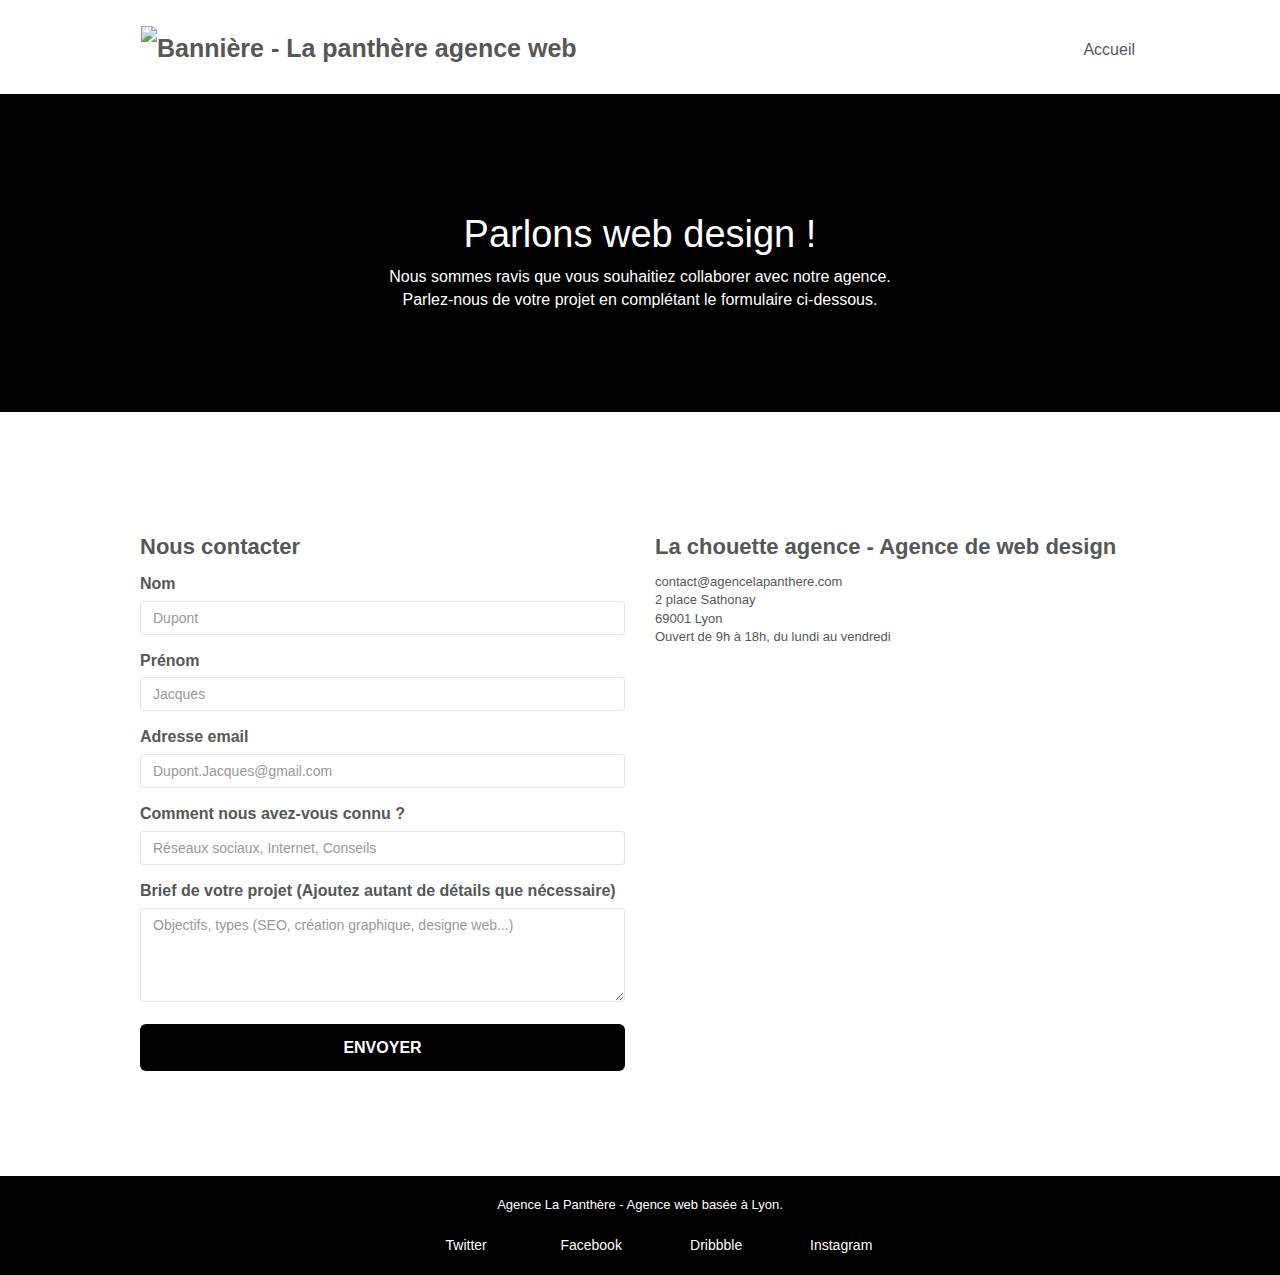
==== contact.html @ c0180944 "first commit" ====
<!doctype html>
<html lang="fr">
<head>
    <meta charset="utf-8">
    <meta name="description" content="Agence La Panthère - Agence web basée à Lyon. Nous souhaitons aider les entreprises de la région  à se développer et à connaître le succès en attirant de nouveaux clients.">
    <meta name="robots" content="index, follow">
    <meta name="viewport" content="width=device-width, initial-scale=1.0, viewport-fit=cover">
    <link rel="shortcut icon" type="image/png" href="favicon.jpg">
    
	<link rel="stylesheet" type="text/css" href="./css/bootstrap.min.css">
	<link rel="stylesheet" type="text/css" href="style.css">
	<link rel="stylesheet" type="text/css" href="./css/font-awesome.min.css">
	<link rel="stylesheet" type="text/css" href="./css/et-line.min.css">
	
    
	<script src="./js/jquery-2.1.0.min.js" defer></script>
	<script src="./js/bootstrap.min.js" defer></script>
	<script src="./js/blocs.min.js" defer></script>
	<script src="./js/jqBootstrapValidation.js" defer></script>
	<script src="./js/formHandler.js" defer></script>
    <title>Contact</title> 

    
<!-- Analytics -->
 
<!-- Analytics END -->
    
</head>
<body>
	<!-- Principal conteneur -->
	<div class="page-container">
		
		<!-- bloc-0 -->
		<header class="bloc bgc-white l-bloc " id="bloc-0">
			<div class="container bloc-sm">
				<nav class="navbar row">
					<div class="navbar-header">
						<a class="navbar-brand" href="index.html"><img src="img/agence-la-panthere-monochrome.webp" alt="Bannière - La panthère agence web" height="40" /></a>
						<button id="nav-toggle" type="button" class="ui-navbar-toggle navbar-toggle" data-toggle="collapse" data-target=".navbar-1">
							<span class="sr-only">Toggle navigation</span><span class="icon-bar"></span><span class="icon-bar"></span><span class="icon-bar"></span>
						</button>
					</div>
					<div class="collapse navbar-collapse navbar-1 special-dropdown-nav">
						<ul class="site-navigation nav navbar-nav">
							<li>
								<a href="index.html">Accueil</a>
							</li>
						</ul>
					</div>
				</nav>
			</div>
		</header>
		<!-- bloc-0 END -->

		<!-- bloc-6 -->
		<section class="bloc bg-dots-bg bg-repeat bgc-atomic-tangerine d-bloc bloc-bg-texture texture-paper" id="bloc-6">
			<div class="container bloc-lg">
				<div class="row">
					<div class="col-sm-12">
						<h1 class="text-center hero-bloc-text tc-white">
							Parlons web design !
						</h1>
						<p class="text-center mg-lg tc-white tight-width-whitespace size-one">
							Nous sommes ravis que vous souhaitiez collaborer avec notre agence.<br>
							Parlez-nous de votre projet en complétant le formulaire ci-dessous.
						</p>
					</div>
				</div>
			</div>
		</section>
		<!-- bloc-6 END -->

		<!-- bloc-7 -->
		<section class="bloc bgc-white l-bloc" id="bloc-7">
			<div class="container bloc-lg">
				<div class="row">
					<div class="col-sm-6">
						<h2 class="text-tittle">Nous contacter</h2>
						<form id="form_1" novalidate success-msg="Your message has been sent." fail-msg="Sorry it seems that our mail server is not responding, Sorry for the inconvenience!">
							<div class="form-group">
								<label for="name" class="form-label bold">Nom</label>
								<input type="text" id="name" class="form-control" required placeholder="Dupont">
							</div>
							<div class="form-group">
								<label for="name" class="form-label bold">Prénom</label>
								<input type="text" id="Name" class="form-control" required placeholder="Jacques">
							</div>
							<div class="form-group">
								<label for="name" class="form-label bold">Adresse email</label>
								<input id="email" class="form-control" type="email" required placeholder="Dupont.Jacques@gmail.com"/>
							</div>
							<div class="form-group">
								<label for="name" class="form-label bold">Comment nous avez-vous connu ? </label>
								<input class="form-control" type="email" required id="input_504" placeholder="Réseaux sociaux, Internet, Conseils"/>
							</div>
							<div class="form-group">
								<label for="name" class="form-label bold">
									Brief de votre projet (Ajoutez autant de détails que nécessaire)<br>
								</label>
								<textarea id="message" class="form-control" rows="4" cols="50" required placeholder="Objectifs, types (SEO, création graphique, designe web...)"></textarea>
							</div> 
							<button class="bloc-button btn btn-lg btn-block cta-hero btn-atomic-tangerine" type="submit">
								Envoyer
							</button>
						</form>
					</div>
					<div class="col-sm-6">
						<h2 class="text-tittle">La chouette agence - Agence de web design</h2>
						<p class="size">
							contact@agencelapanthere.com<br>2 place Sathonay<br> 69001 Lyon<br>Ouvert de 9h à 18h, du lundi au vendredi<br>
						</p>
					</div>
				</div>
			</div>
		</section>
		<!-- bloc-7 END -->

		<!-- ScrollToTop Button -->
		<a class="bloc-button btn btn-d scrollToTop" onclick="scrollToTarget('1')"><span class="fa fa-chevron-up"></span></a>
		<!-- ScrollToTop Button END-->


		<!-- Footer - bloc-8 -->
		<section class="footer">
			<div class="bloc bgc-atomic-tangerine d-bloc" id="bloc-8">
				<div class="container bloc-sm">
					<div class="row">
						<div class="col-sm-12">
							<p class="text-center white size">
								Agence La Panthère - Agence web basée à Lyon.
							</p>
							<div class="row row-no-gutters social">
								<div class="col-sm-3">
									<div class="text-center">
										<a class="social" href="index.html"><span class="fa fa-twitter icon-md"></span>Twitter</a>
									</div>
								</div>
								<div class="col-sm-3">
									<div class="text-center">
										<a class="social" href="index.html"><span class="fa fa-facebook icon-md"></span>Facebook</a>
									</div>
								</div>
								<div class="col-sm-3">
									<div class="text-center">
										<a class="social" href="index.html"><span class="fa fa-dribbble icon-md"></span>Dribbble</a>
									</div>
								</div>
								<div class="col-sm-3">
									<div class="text-center">
										<a class="social" href="index.html"><span class="fa fa-instagram icon-md"></span>Instagram</a>
									</div>
								</div>
							</div>
						</div>
					</div>
				</div>
			</div>
		</section>
		<!-- Footer - bloc-8 END -->

	</div>
	<!-- Principal conteneur END -->

</body>
</html>
---- style.css ----
body {
    margin: 0;
    padding: 0;
    background: #FFF;
    overflow-x: hidden;
    -webkit-font-smoothing: antialiased;
    -moz-osx-font-smoothing: grayscale;
}

a,
button {
    transition: all .3s ease-in-out;
    outline: none!important;
}

a:hover {
    text-decoration: none;
    cursor: pointer;
}

#page-loading-blocs-notifaction {
    position: fixed;
    top: 0;
    bottom: 0;
    width: 100%;
    z-index: 100000;
    background: #FFFFFF url("img/pageload-spinner.gif") no-repeat center center;
}

.bloc {
    width: 100%;
    clear: both;
    background: 50% 50% no-repeat;
    padding: 0 50px;
    -webkit-background-size: cover;
    -moz-background-size: cover;
    -o-background-size: cover;
    background-size: cover;
    position: relative;
}

.bloc .container {
    padding-left: 0;
    padding-right: 0;
}

.bloc-lg {
    padding: 100px 50px;
}

.bloc-md {
    padding: 50px;
}

.bloc-sm {
    padding: 20px 50px;
}

.bg-center,
.bg-l-edge,
.bg-r-edge,
.bg-t-edge,
.bg-b-edge,
.bg-tl-edge,
.bg-bl-edge,
.bg-tr-edge,
.bg-br-edge,
.bg-repeat {
    -webkit-background-size: auto!important;
    -moz-background-size: auto!important;
    -o-background-size: auto!important;
    background-size: auto!important;
}

.bg-repeat {
    background: repeat;
}

.bg-t-edge {
    background: top no-repeat;
}

.bloc-bg-texture::before {
    content: "";
    background-size: 2px 2px;
    position: absolute;
    top: 0;
    bottom: 0;
    left: 0;
    right: 0;
}

.image-resize-mode {
    width: 100px;
    height: 100px;
} 

.slogan {
    font-size: 22px;
}

.text-tittle {
    font-size: 22px;
    font-weight: 700;
    line-height: 1.4em
}

.bold {
    font-weight: 700;
    font-size: 16px;
}

.size {
    font-size: 13px;
}

.size-one {
    font-size: 16px;
}

.size a {
    text-transform: none;
}


.citation {
    font-size: 19px;
    line-height: 1.4em;
    font-style: italic;
    font-weight: 550;
}

.citation-author {
    font-size: 15px;
    font-weight: 550;
}

.portfolio {
    font-weight: 550;
}

.texture-paper::before {
    background: url("img/texture-paper.png");
    background-size: 280px 280px;
}

.b-parallax {
    background-attachment: fixed;
}

.d-bloc {
    color: rgba(255, 255, 255, .7);
}

.d-bloc button:hover {
    color: rgba(255, 255, 255, .9);
}

.d-bloc .icon-round,
.d-bloc .icon-square,
.d-bloc .icon-rounded,
.d-bloc .icon-semi-rounded-a,
.d-bloc .icon-semi-rounded-b {
    border-color: rgba(255, 255, 255, .9);
}

.d-bloc .divider-h span {
    border-color: rgba(255, 255, 255, .2);
}

.d-bloc .a-btn,
.d-bloc .navbar a,
.d-bloc .navbar-brand,
.d-bloc a .icon-sm,
.d-bloc a .icon-md,
.d-bloc a .icon-lg,
.d-bloc a .icon-xl,
.d-bloc h1 a,
.d-bloc h2 a,
.d-bloc h3 a,
.d-bloc h4 a,
.d-bloc h5 a,
.d-bloc h6 a,
.d-bloc p a {
    color: rgba(255, 255, 255, .6);
}

.d-bloc .a-btn:hover,
.d-bloc .navbar a:hover,
.d-bloc .navbar-brand:hover,
.d-bloc a:hover .icon-sm,
.d-bloc a:hover .icon-md,
.d-bloc a:hover .icon-lg,
.d-bloc a:hover .icon-xl,
.d-bloc h1 a:hover,
.d-bloc h2 a:hover,
.d-bloc h3 a:hover,
.d-bloc h4 a:hover,
.d-bloc h5 a:hover,
.d-bloc h6 a:hover,
.d-bloc p a:hover {
    color: rgba(255, 255, 255, 1);
}

.d-bloc .navbar-toggle .icon-bar {
    background: rgba(255, 255, 255, 1);
}

.d-bloc .btn-wire,
.d-bloc .btn-wire:hover {
    color: rgba(255, 255, 255, 1);
    border-color: rgba(255, 255, 255, 1);
}

.d-bloc .panel {
    color: rgba(0, 0, 0, .5);
}

.d-bloc .panel button:hover {
    color: rgba(0, 0, 0, .7);
}

.d-bloc .panel icon {
    border-color: rgba(0, 0, 0, .7);
}

.d-bloc .panel .divider-h span {
    border-color: rgba(0, 0, 0, .1);
}

.d-bloc .panel .a-btn {
    color: rgba(0, 0, 0, .6);
}

.d-bloc .panel .a-btn:hover {
    color: rgba(0, 0, 0, 1);
}

.d-bloc .panel .btn-wire,
.d-bloc .panel .btn-wire:hover {
    color: rgba(0, 0, 0, .7);
    border-color: rgba(0, 0, 0, .3);
}

.d-bloc .panel,
.l-bloc {
    color: rgba(0, 0, 0, .5);
}

.d-bloc .panel button:hover,
.l-bloc button:hover {
    color: rgba(0, 0, 0, .7);
}

.l-bloc .icon-round,
.l-bloc .icon-square,
.l-bloc .icon-rounded,
.l-bloc .icon-semi-rounded-a,
.l-bloc .icon-semi-rounded-b {
    border-color: rgba(0, 0, 0, .7);
}

.d-bloc .panel .divider-h span,
.l-bloc .divider-h span {
    border-color: rgba(0, 0, 0, .1);
}

.d-bloc .panel .a-btn,
.l-bloc .a-btn,
.l-bloc .navbar a,
.l-bloc .navbar-brand,
.l-bloc a .icon-sm,
.l-bloc a .icon-md,
.l-bloc a .icon-lg,
.l-bloc a .icon-xl,
.l-bloc h1 a,
.l-bloc h2 a,
.l-bloc h3 a,
.l-bloc h4 a,
.l-bloc h5 a,
.l-bloc h6 a,
.l-bloc p a {
    color: rgba(0, 0, 0, .6);
}

.d-bloc .panel .a-btn:hover,
.l-bloc .a-btn:hover,
.l-bloc .navbar a:hover,
.l-bloc .navbar-brand:hover,
.l-bloc a:hover .icon-sm,
.l-bloc a:hover .icon-md,
.l-bloc a:hover .icon-lg,
.l-bloc a:hover .icon-xl,
.l-bloc h1 a:hover,
.l-bloc h2 a:hover,
.l-bloc h3 a:hover,
.l-bloc h4 a:hover,
.l-bloc h5 a:hover,
.l-bloc h6 a:hover,
.l-bloc p a:hover {
    color: rgba(0, 0, 0, 1);
}

.l-bloc .navbar-toggle .icon-bar {
    color: rgba(0, 0, 0, .6);
}

.d-bloc .panel .btn-wire,
.d-bloc .panel .btn-wire:hover,
.l-bloc .btn-wire,
.l-bloc .btn-wire:hover {
    color: rgba(0, 0, 0, .7);
    border-color: rgba(0, 0, 0, .3);
}

.voffset {
    margin-top: 30px;
}

.voffset-lg {
    margin-top: 80px;
}

.row-no-gutters {
    margin-right: 0;
    margin-left: 0;
}

.row.row-no-gutters > [class^="col-"],
.row.row-no-gutters > [class*=" col-"] {
    padding-right: 0;
    padding-left: 0;
}

#bloc-1-hero h1 {
    font-size: 32px;
}

.navbar {
    margin-bottom: 0;
    z-index: 1;
}

.navbar-brand {
    height: auto;
    padding: 3px 15px;
    font-size: 25px;
    font-weight: normal;
    font-weight: 600;
    line-height: 44px;
}

.navbar-brand img {
    max-height: 200px;
    margin: 0 5px 0 0;
    display: inline;
}

.navbar-brand img[src$=svg] {
    min-width: 100px;
}

.nav-center .navbar-brand img {
    margin: 0;
}

.navbar .nav {
    padding-top: 2px;
    margin-right: -16px;
    float: right;
    z-index: 1;
}

.nav > li {
    float: left;
    margin-top: 4px;
    font-size: 16px;
}

.navbar-nav .open .dropdown-menu > li > a {
    text-align: inherit;
}

.nav > li a:hover,
.nav > li a:focus {
    background: transparent;
}

.navbar-toggle {
    margin: 10px 10px 0 0;
    border: 0px;
}

.navbar-toggle:hover {
    background: transparent!important;
}

.navbar-toggle .icon-bar {
    background-color: rgba(0, 0, 0, .5);
    width: 26px;
}

.nav-invert .navbar .nav {
    float: left;
}

.nav-invert .navbar-header,
.nav-invert .navbar-brand {
    float: right;
    position: relative;
    z-index: 2;
}

@media (min-width: 768px) {
    .site-navigation {
        position: absolute;
        top: 50%;
        right: 20px;
        -webkit-transform: translateY(-50%);
        transform: translate(0, -50%);
    }
    .nav > li .dropdown-menu a,
    .nav > li .dropdown-menu a:hover {
        color: #484848;
    }
    .nav-invert .site-navigation {
        left: 0;
        right: 0;
    }
    .nav-center {
        text-align: center;
    }
    .nav-center .navbar-header {
        width: 100%;
    }
    .nav-center .navbar-header,
    .nav-center .navbar-brand,
    .nav-center .nav > li {
        float: none;
        display: inline-block;
    }
    .nav-center .site-navigation {
        position: relative;
        width: 100%;
        right: 0;
        margin-right: 0px;
        margin-top: 20px;
    }
    .nav-center.mini-nav .navbar-toggle {
        float: none;
        margin: 10px auto 0;
    }
}

.nav > li > .dropdown a {
    background: none!important;
    display: block;
    padding: 14px 15px;
}

nav .caret {
    margin: 0 5px;
}

.dropdown-menu .dropdown-menu {
    top: -8px;
    left: 100%;
}

.dropdown-menu .dropmenu-flow-right {
    top: 100%;
    left: 0;
    margin-left: -1px;
    border-top-left-radius: 0;
    border-top-right-radius: 0;
}

.dropdown-menu .dropdown span {
    border: 4px solid black;
    border-top-color: transparent;
    border-right-color: transparent;
    border-bottom-color: transparent;
    margin: 6px -5px 0 0!important;
    float: right;
}

.mg-md {
    margin-top: 10px;
    margin-bottom: 20px;
}

.mg-lg {
    margin-top: 10px;
    margin-bottom: 40px;
}

.btn {
    margin: 0 5px 5px 0;
}

.btn.pull-right {
    margin: 0 0 5px 5px;
}

.btn-d,
.btn-d:hover,
.btn-d:focus {
    color: #FFF;
    background: rgba(0, 0, 0, .3);
}

button {
    outline: none!important;
}

.btn-rd {
    border-radius: 40px;
}

.btn-clean {
    border: 1px solid rgba(0, 0, 0, .08);
    border-bottom-color: rgba(0, 0, 0, .1);
    text-shadow: 0 1px 0 rgba(0, 0, 1, .1);
    box-shadow: 0 1px 3px rgba(0, 0, 1, .25), inset 0 1px 0 0 rgba(255, 255, 255, .15);
}

.icon-md {
    font-size: 30px!important;
    padding-right: 4px;
}

.icon-lg {
    font-size: 60px!important;
}

.sm-shadow {
    text-shadow: 0 1px 2px rgba(0, 0, 0, .3);
}

.panel-sq,
.panel-sq .panel-heading,
.panel-sq .panel-footer {
    border-radius: 0;
}

.panel-rd {
    border-radius: 30px;
}

.panel-rd .panel-heading {
    border-radius: 29px 29px 0 0;
}

.panel-rd .panel-footer {
    border-radius: 0 0 29px 29px;
}

.form-control {
    border-color: rgba(0, 0, 0, .1);
    box-shadow: none;
}

.scrollToTop {
    width: 40px;
    height: 40px;
    position: fixed;
    bottom: 20px;
    right: 20px;
    opacity: 0;
    z-index: 500;
    transition: all .3s ease-in-out;
}

.scrollToTop span {
    margin-top: 6px;
}

.showScrollTop {
    font-size: 14px;
    opacity: 1;
}

a[data-lightbox] {
    position: relative;
    display: block;
    text-align: center;
}

a[data-lightbox]:hover::before {
    content: "+";
    font-family: "HelveticaNeue-Light", "Helvetica Neue Light", "Helvetica Neue", Helvetica, Arial;
    font-size: 32px;
    width: 50px;
    height: 50px;
    margin-left: -25px;
    border-radius: 50%;
    background: rgba(0, 0, 0, .6);
    color: #FFF;
    font-weight: 100;
    z-index: 1;
    position: absolute;
    top: 50%;
    -webkit-transform: translateY(-50%);
    transform: translateY(-50%);
}

a[data-lightbox]:hover img {
    opacity: 0.6;
    -webkit-animation-fill-mode: none;
    animation-fill-mode: none;
}

#lightbox-modal {
    display: flex;
    align-items: center;
}

#lightbox-modal .modal-dialog {
    width: 90%;
    max-width: 900px;
    margin: 0 auto 0;
}

#lightbox-modal .modal-dialog img {
    max-height: 90vh;
    margin: 0 auto;
}

.lightbox-caption {
    padding: 20px;
    color: #FFF;
    background: rgba(0, 0, 0, .5);
    position: absolute;
    left: 15px;
    right: 15px;
    bottom: 5px;
}

.close-lightbox {
    color: #FFF;
    font-size: 30px;
    position: absolute;
    top: 20px;
    right: 20px;
    z-index: 20;
    background: rgba(0, 0, 0, .5);
    border: none;
    line-height: 30px;
    padding: 0 9px 5px;
    opacity: 0.3;
}

.close-lightbox:hover,
.next-lightbox:hover,
.prev-lightbox:hover {
    opacity: 1.0;
    color: #FFF;
}

.next-lightbox,
.prev-lightbox {
    font-size: 20px;
    color: rgba(255, 255, 255, .9);
    background: rgba(0, 0, 0, .5);
    transition: all .2s ease-in-out;
    position: absolute;
    top: 45%;
    z-index: 1;
    opacity: 0.4;
}

.next-lightbox {
    padding: 6px 8px 1px 13px;
    right: 25px;
}

.prev-lightbox {
    padding: 6px 13px 1px 10px;
    left: 25px;
}

.snapshot-lb .modal-body {
    padding-bottom: 45px;
}

.snapshot-lb .lightbox-caption {
    padding: 0;
    color: rgba(0, 0, 0, .5);
    background: none;
}

h1,
h2,
h3,
h4,
h5,
h6,
p,
label,
.btn,
a {
    font-family: "helvetica";
    font-weight: 400;
    color: #575757!important;
}

.container {
    max-width: 1000px;
}

.hero-bloc-text {
    font-size: 38px;
}

.hero-bloc-text-sub {
    font-size: 36px;
}

.statement-bloc-text {
    line-height: 26px;
    font-style: italic;
    font-size: 20px;
    text-align: center;
    font-weight: lighter;
    max-width: 520px;
    margin: auto auto auto auto;
}

p {
    font-size: 11px;
}

.tight-width-whitespace {
    max-width: 600px;
    margin: auto auto auto auto;
}

.h1 {
    font-size: 20px;
    font-family: "Open Sans";
}

.cta-hero {
    margin-top: 22px;
    color: #FFFFFF!important;
    text-transform: uppercase;
    padding: 12px 28px 12px 28px;
    font-size: 16px;
    font-weight: 700;
}

.social {
    max-width: 500px;
    margin: auto auto auto auto;
}

.social a {
    color: white !important; 
    font-weight: 540;
}

h2 {
    font-size: 22px;
    line-height: 1.4em;
}

h3 {
    font-size: 15px;
    text-transform: uppercase;
    font-weight: 700;
    color: #333333!important;
}

.med-width-whitespace {
    max-width: 800px;
    margin: auto auto auto auto;
    box-shadow: 0px 0px 0px #000000;
}

h1 {
    color: #333333!important;
}

h4 {
    color: #333333!important;
}

.icons {
    margin-bottom: 14px;
    margin-top: 24px;
}

.white {
    color: #FFFFFF!important;
}

.portfolio-thumb {
    margin-bottom: 24px;
}

.col-sm-6 img {
    height: 270px;
    width: 100%;
}

.portfolio-row {
    margin-bottom: 44px;
    margin-top: 50px;
}

.avatar {
    box-shadow: 0px 4px 9px rgba(0, 0, 0, 0.3);
}

.black-background {
    background-color: rgba(165, 147, 99, 0.7);
    padding: 40px 40px 40px 40px;
}

.bold-link {
    font-weight: 900;
    text-decoration: underline!important;
}

.bgc-white {
    background-color: #FFFFFF;
}

.bgc-atomic-tangerine {
    background-color: black;
}

.tc-white {
    color: white!important;
}

.btn-atomic-tangerine {
    background: black;
    color: #FFFFFF!important;
}

.btn-atomic-tangerine:hover {
    background: white!important;
    color: black!important;
}

.ltc-white {
    color: #FFFFFF!important;
}

.ltc-white:hover {
    color: #cccccc!important;
}

.ltc-atomic-tangerine {
    color: #F3976C!important;
}

.ltc-atomic-tangerine:hover {
    color: #c27956!important;
}

.icon-dark-slate-blue {
    color: #364577!important;
    border-color: #364577!important;
}

.bg-dots-bg {
    background-image: url("img/dots-bg.webp");
}

.bg-lines-h2-bg {
    background-image: url("img/lines-h2-bg.webp");
}

.bg-banniere {
    background-image: url("img/agence-la-panthere.webp");
}

.bg-presentation {
    background-image: url("img/image-de-presentation.webp");
}

@media (max-width: 1024px) {
    .bloc {
        padding-left: 20px;
        padding-right: 20px;
    }
    .bloc.full-width-bloc,
    .bloc-tile-2.full-width-bloc .container,
    .bloc-tile-3.full-width-bloc .container,
    .bloc-tile-4.full-width-bloc .container {
        padding-left: 0;
        padding-right: 0;
    }
}

@media (max-width: 992px) and (min-width: 768px) {
    .navbar .nav {
        max-width: 80%
    }
    .nav-center.navbar .nav {
        max-width: 100%
    }
}

@media only screen and (min-device-width: 768px) and (max-device-width: 1024px) and (orientation: landscape) {
    .b-parallax {
        background-attachment: scroll;
    }
}

@media only screen and (min-device-width: 1024px) and (max-device-width: 1366px) and (-webkit-min-device-pixel-ratio: 1.5) {
    .b-parallax {
        background-attachment: scroll;
    }
}

@media (max-width: 991px) {
    .container {
        width: 100%;
    }
    .b-parallax {
        background-attachment: scroll;
    }
    .page-container,
    #hero-bloc {
        overflow-x: hidden;
        position: relative;
    }
    .bloc {
        padding-left: constant(safe-area-inset-left);
        padding-right: constant(safe-area-inset-right);
    }
    .bloc-group,
    .bloc-group .bloc {
        display: block;
        width: 100%;
    }
    .bloc-fill-screen .fill-bloc-top-edge,
    .bloc-fill-screen .fill-bloc-bottom-edge {
        padding: 0 20px;
        padding-left: constant(safe-area-inset-left);
        padding-right: constant(safe-area-inset-right);
    }
}

@media (max-width: 767px) {
    .page-container {
        overflow-x: hidden;
        position: relative;
    }
    h1,
    h2,
    h3,
    h4,
    h5,
    h6,
    p,
    #disqus_thread {
        padding-left: 10px!important;
        padding-right: 10px!important;
    }
    .b-parallax {
        background-attachment: scroll;
    }
    .navbar .nav {
        padding-top: 0;
        border-top: 1px solid rgba(0, 0, 0, .2);
        float: none!important;
    }
    .navbar.row {
        margin-left: 0;
        margin-right: 0;
    }
    .site-navigation {
        position: inherit;
        -webkit-transform: none;
        -ms-transform: none;
        transform: none;
    }
    .nav > li {
        margin-top: 0;
        border-bottom: 1px solid rgba(0, 0, 0, .1);
        background: rgba(0, 0, 0, .05);
        text-align: left;
        padding-left: 15px;
        width: 100%;
    }
    .nav > li:hover {
        background: rgba(0, 0, 0, .08);
    }
    .dropdown .dropdown a .caret {
        float: none;
        margin: 5px 0 0 10px!important;
        border: 4px solid black;
        border-bottom-color: transparent;
        border-right-color: transparent;
        border-left-color: transparent;
    }
    #hero-bloc .navbar .nav {
        background: rgba(0, 0, 0, .8);
    }
    #hero-bloc .navbar .nav a {
        color: rgba(255, 255, 255, .6);
    }
    .hero {
        padding: 50px 0;
    }
    .hero-nav {
        left: -1px;
        right: -1px;
    }
    .navbar-collapse {
        padding: 0;
        overflow-x: hidden;
        -webkit-box-shadow: none;
        box-shadow: none;
    }
    .navbar-brand img {
        max-height: 40px;
        width: 217px;
    }
    .nav-invert .navbar-header {
        float: none;
        width: 100%;
    }
    .nav-invert .navbar-toggle {
        float: left;
        margin-left: 10px;
    }
    .bloc {
        padding-left: 0;
        padding-right: 0;
    }
    .bloc-xxl,
    .bloc-xl,
    .bloc-lg {
        padding: 40px 0;
    }
    .bloc-sm,
    .bloc-md {
        padding-left: 0;
        padding-right: 0;
    }
    .bloc-tile-2 .container,
    .bloc-tile-3 .container,
    .bloc-tile-4 .container,
    .bloc-fill-screen .fill-bloc-top-edge,
    .bloc-fill-screen .fill-bloc-bottom-edge {
        padding-left: 0;
        padding-right: 0;
    }
    .a-block {
        padding: 0 10px;
    }
    .btn-dwn {
        display: none;
    }
    .voffset {
        margin-top: 5px;
    }
    .voffset-md {
        margin-top: 20px;
    }
    .voffset-lg {
        margin-top: 30px;
    }
    form {
        padding: 5px;
    }
    .close-lightbox {
        display: inline-block;
    }
    .blocsapp-device-iphone5 {
        background-size: 216px 425px;
        padding-top: 60px;
        width: 216px;
        height: 425px;
    }
    .blocsapp-device-iphone5 img {
        width: 180px;
        height: 320px;
    }
}

@media (max-width: 400px) {
    .bloc {
        padding-left: 0;
        padding-right: 0;
    }
}

@media (max-width: 767px) {
    .bloc-mob-center-text {
        text-align: center;
    }

    .col-sm-6 img {
        width: 50%;
        height: auto;
        margin-left: auto;
        margin-right: auto;
        vertical-align: middle;
    }
}
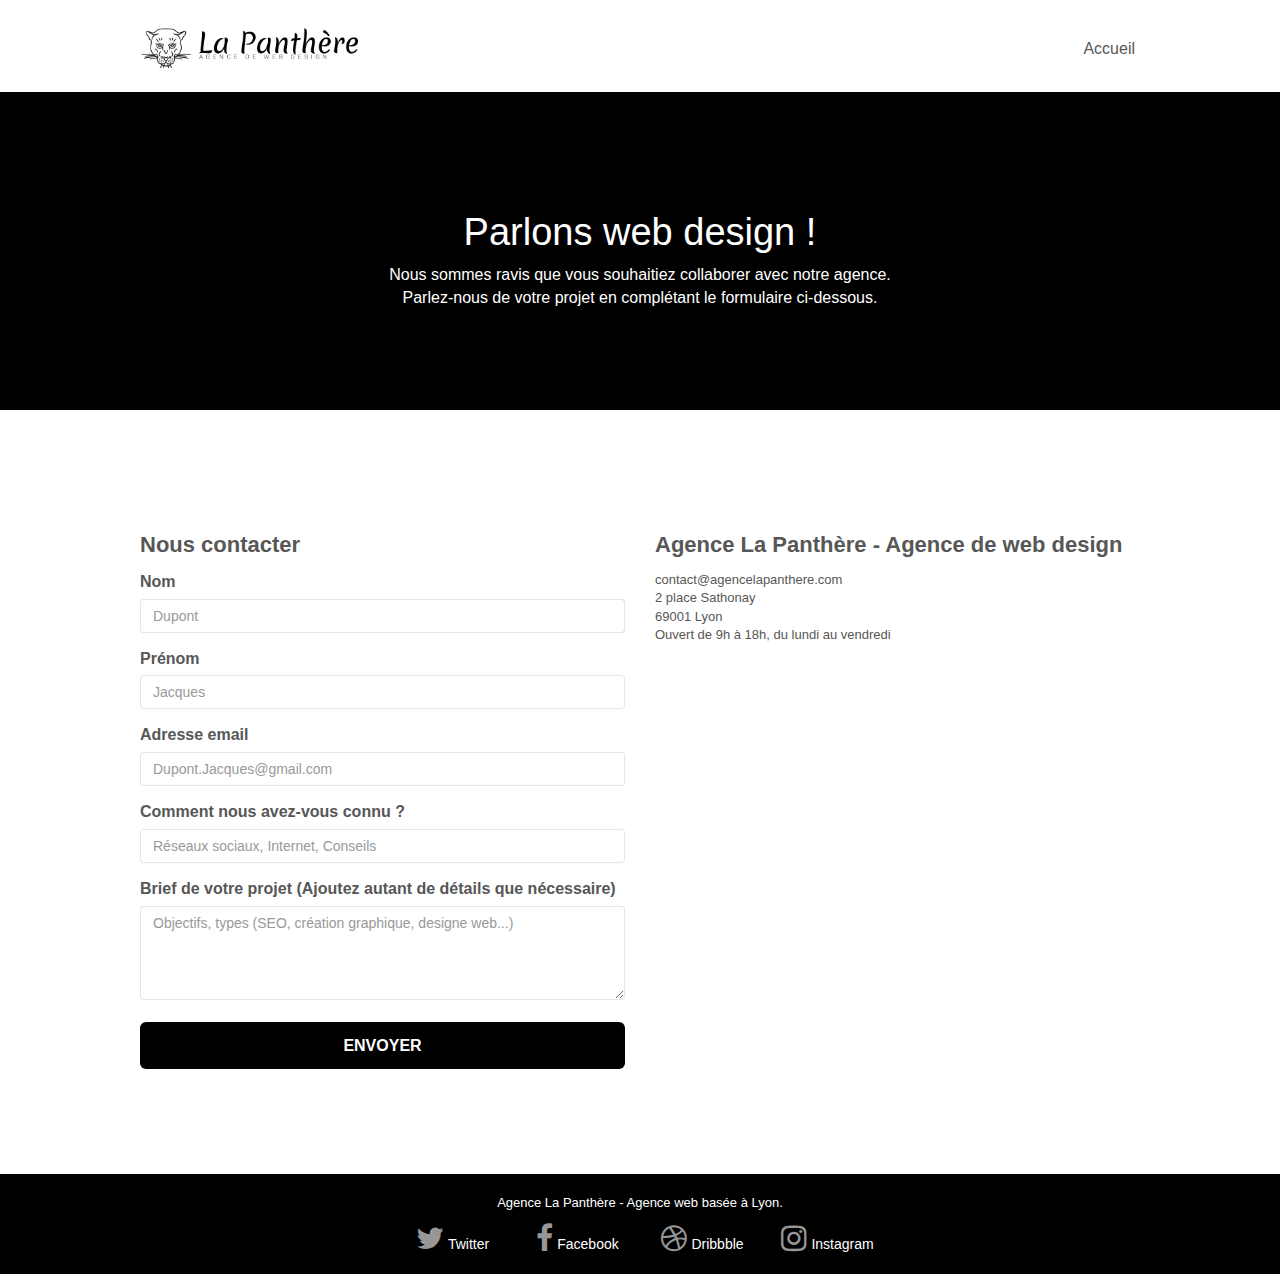
==== commit 1270c799: "update commit" ====
--- a/contact.html
+++ b/contact.html
@@ -105,7 +105,7 @@
 						</form>
 					</div>
 					<div class="col-sm-6">
-						<h2 class="text-tittle">La chouette agence - Agence de web design</h2>
+						<h2 class="text-tittle">Agence La Panthère - Agence de web design</h2>
 						<p class="size">
 							contact@agencelapanthere.com<br>2 place Sathonay<br> 69001 Lyon<br>Ouvert de 9h à 18h, du lundi au vendredi<br>
 						</p>
